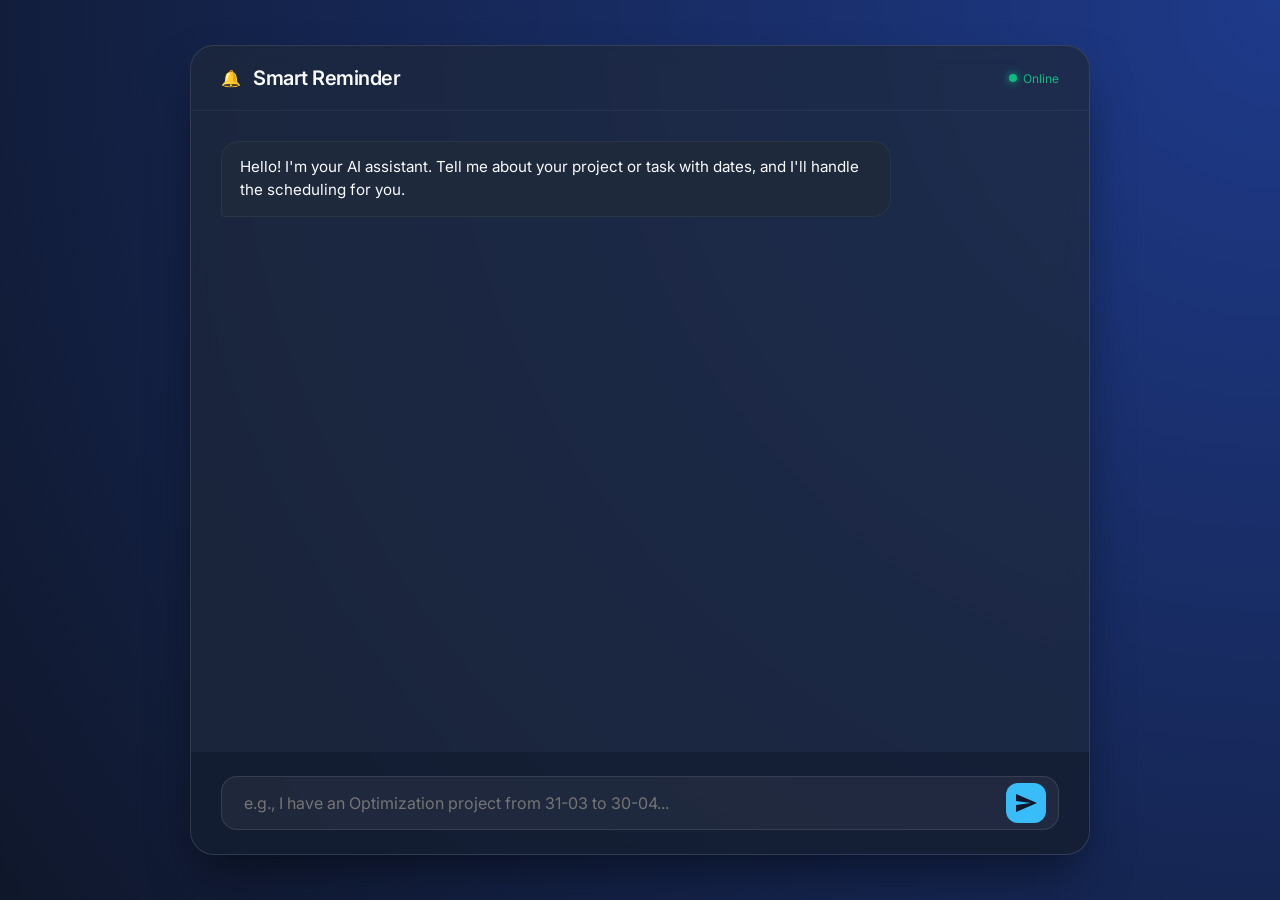
==== static/index.html @ 862cfb2b "Initial commit - Ready for Deployment" ====
<!DOCTYPE html>
<html lang="en">
<head>
    <meta charset="UTF-8">
    <meta name="viewport" content="width=device-width, initial-scale=1.0">
    <title>AI Smart Reminder</title>
    <link rel="stylesheet" href="/static/style.css">
    <link href="https://fonts.googleapis.com/css2?family=Inter:wght@300;400;600&display=swap" rel="stylesheet">
</head>
<body>
    <div class="app-container">
        <header>
            <div class="logo">
                <span class="icon">🔔</span>
                <h1>Smart Reminder</h1>
            </div>
            <div class="status" id="connection-status">Online</div>
        </header>

        <main class="chat-container" id="chat-window">
            <div class="message ai-message">
                <div class="bubble">
                    Hello! I'm your AI assistant. Tell me about your project or task with dates, and I'll handle the scheduling for you.
                </div>
            </div>
        </main>

        <footer class="input-area">
            <div class="input-wrapper">
                <input type="text" id="user-input" placeholder="e.g., I have an Optimization project from 31-03 to 30-04..." autocomplete="off">
                <button id="send-btn">
                    <svg viewBox="0 0 24 24" width="24" height="24"><path fill="currentColor" d="M2.01 21L23 12 2.01 3 2 10l15 2-15 2z"></path></svg>
                </button>
            </div>
        </footer>
    </div>
    <script src="/static/script.js"></script>
</body>
</html>
---- static/style.css ----
:root {
    --bg-color: #0f172a;
    --card-bg: rgba(30, 41, 59, 0.7);
    --accent-color: #38bdf8;
    --text-primary: #f8fafc;
    --text-secondary: #94a3b8;
    --ai-bubble: #1e293b;
    --user-bubble: #0369a1;
}

* {
    margin: 0;
    padding: 0;
    box-sizing: border-box;
    font-family: 'Inter', sans-serif;
}

body {
    background: var(--bg-color);
    background-image: radial-gradient(circle at top right, #1e3a8a, transparent),
                      radial-gradient(circle at bottom left, #0f172a, transparent);
    height: 100vh;
    display: flex;
    justify-content: center;
    align-items: center;
    color: var(--text-primary);
    overflow: hidden;
}

.app-container {
    width: 100%;
    max-width: 900px;
    height: 90vh;
    background: var(--card-bg);
    backdrop-filter: blur(12px);
    border: 1px solid rgba(255, 255, 255, 0.1);
    border-radius: 24px;
    display: flex;
    flex-direction: column;
    box-shadow: 0 25px 50px -12px rgba(0, 0, 0, 0.5);
}

header {
    padding: 20px 30px;
    border-bottom: 1px solid rgba(255, 255, 255, 0.05);
    display: flex;
    justify-content: space-between;
    align-items: center;
}

.logo {
    display: flex;
    align-items: center;
    gap: 12px;
}

.logo h1 {
    font-size: 1.25rem;
    font-weight: 600;
    letter-spacing: -0.025em;
}

.status {
    font-size: 0.75rem;
    color: #10b981;
    display: flex;
    align-items: center;
    gap: 6px;
}

.status::before {
    content: '';
    width: 8px;
    height: 8px;
    background: currentColor;
    border-radius: 50%;
    box-shadow: 0 0 8px currentColor;
}

.chat-container {
    flex: 1;
    overflow-y: auto;
    padding: 30px;
    display: flex;
    flex-direction: column;
    gap: 20px;
    scrollbar-width: thin;
    scrollbar-color: rgba(255, 255, 255, 0.1) transparent;
}

.message {
    max-width: 80%;
    display: flex;
    flex-direction: column;
    animation: fadeIn 0.3s ease-out;
}

.ai-message { align-self: flex-start; }
.user-message { align-self: flex-end; }

.bubble {
    padding: 14px 18px;
    border-radius: 18px;
    font-size: 0.95rem;
    line-height: 1.5;
}

.ai-message .bubble {
    background: var(--ai-bubble);
    border-bottom-left-radius: 4px;
    border: 1px solid rgba(255, 255, 255, 0.05);
}

.user-message .bubble {
    background: var(--user-bubble);
    border-bottom-right-radius: 4px;
    color: white;
}

.input-area {
    padding: 24px 30px;
    background: rgba(15, 23, 42, 0.5);
    border-bottom-left-radius: 24px;
    border-bottom-right-radius: 24px;
}

.input-wrapper {
    background: rgba(255, 255, 255, 0.05);
    border: 1px solid rgba(255, 255, 255, 0.1);
    border-radius: 16px;
    display: flex;
    padding: 6px 12px;
    transition: all 0.3s ease;
}

.input-wrapper:focus-within {
    border-color: var(--accent-color);
    box-shadow: 0 0 0 2px rgba(56, 189, 248, 0.2);
}

input {
    flex: 1;
    background: transparent;
    border: none;
    outline: none;
    color: white;
    padding: 10px;
    font-size: 1rem;
}

button {
    background: var(--accent-color);
    color: #0f172a;
    border: none;
    width: 40px;
    height: 40px;
    border-radius: 12px;
    display: flex;
    justify-content: center;
    align-items: center;
    cursor: pointer;
    transition: transform 0.2s ease;
}

button:hover { transform: scale(1.05); }
button:active { transform: scale(0.95); }

.actions {
    display: flex;
    gap: 10px;
    margin-top: 15px;
}

.confirm-btn, .cancel-btn {
    padding: 8px 16px;
    border-radius: 8px;
    font-size: 0.85rem;
    cursor: pointer;
    width: auto;
    height: auto;
}

.confirm-btn {
    background: #10b981;
    color: white;
}

.cancel-btn {
    background: rgba(255, 255, 255, 0.1);
    color: var(--text-secondary);
    border: 1px solid rgba(255, 255, 255, 0.1);
}

@keyframes fadeIn {
    from { opacity: 0; transform: translateY(10px); }
    to { opacity: 1; transform: translateY(0); }
}
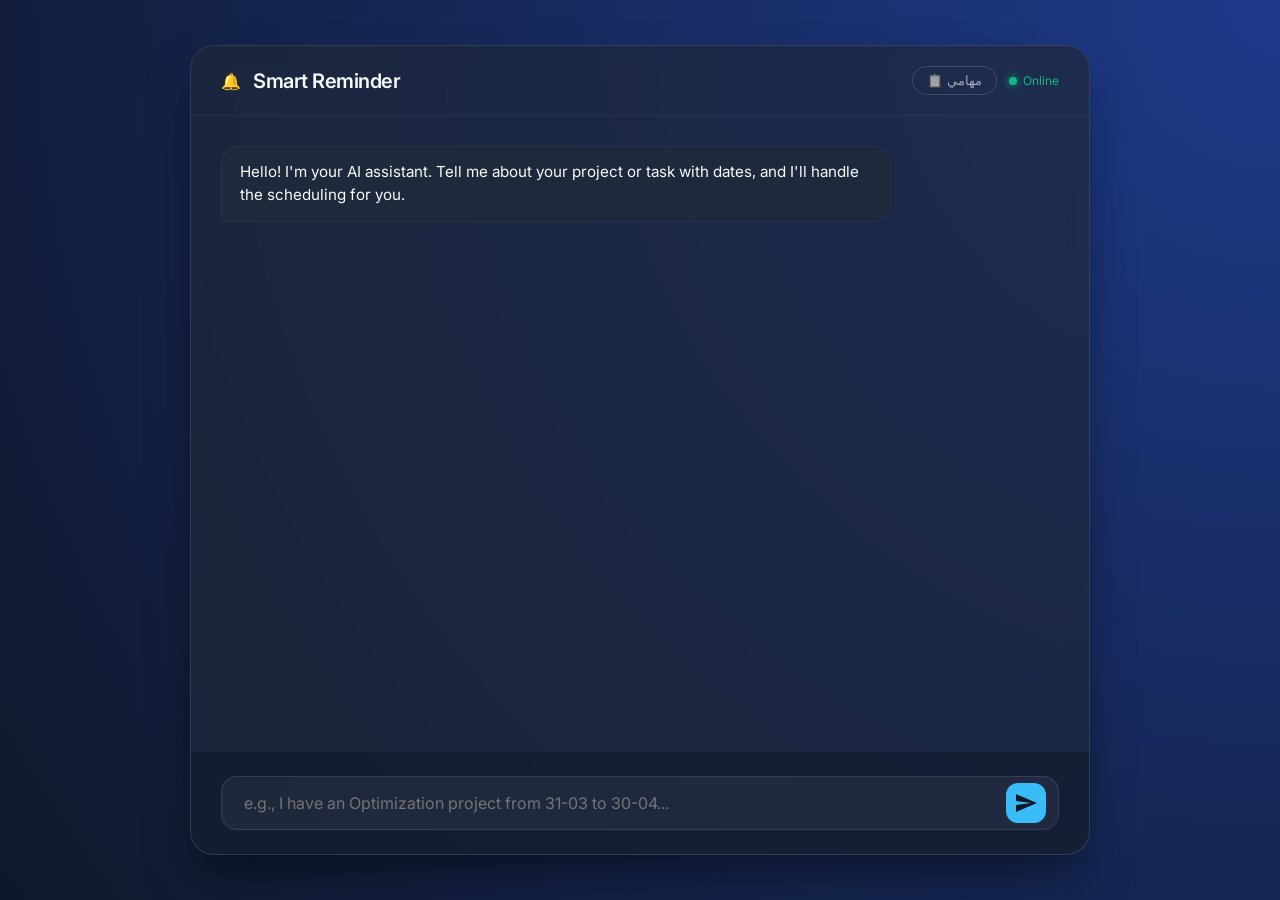
==== commit 8b82640d: "Full dashboard with CRUD for tasks and reminders" ====
--- a/static/index.html
+++ b/static/index.html
@@ -14,7 +14,10 @@
                 <span class="icon">🔔</span>
                 <h1>Smart Reminder</h1>
             </div>
-            <div class="status" id="connection-status">Online</div>
+            <div style="display:flex;align-items:center;gap:12px;">
+                <a href="/tasks-page" style="color:rgba(255,255,255,0.6);text-decoration:none;font-size:0.8rem;padding:6px 14px;border-radius:50px;border:1px solid rgba(255,255,255,0.15);transition:all 0.3s;" onmouseover="this.style.background='rgba(255,255,255,0.1)'" onmouseout="this.style.background='transparent'">📋 مهامي</a>
+                <div class="status" id="connection-status">Online</div>
+            </div>
         </header>
 
         <main class="chat-container" id="chat-window">
